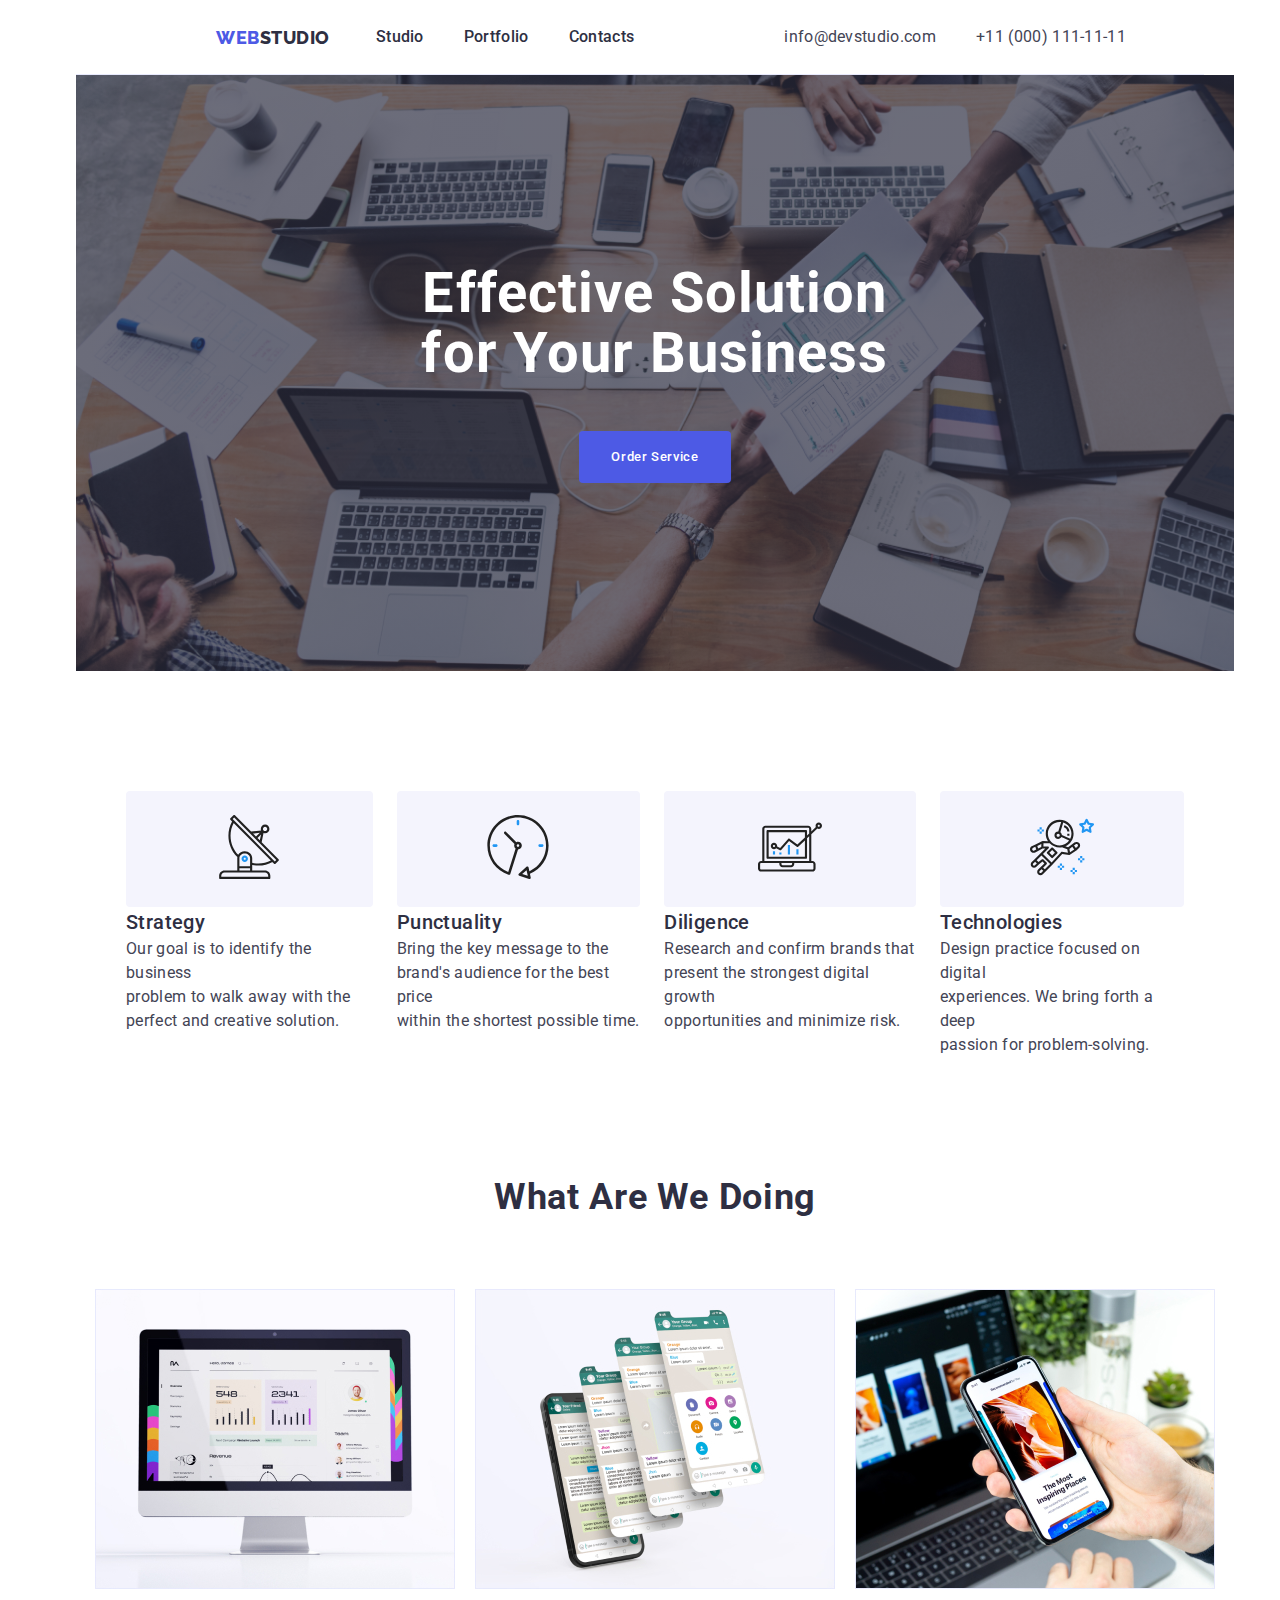
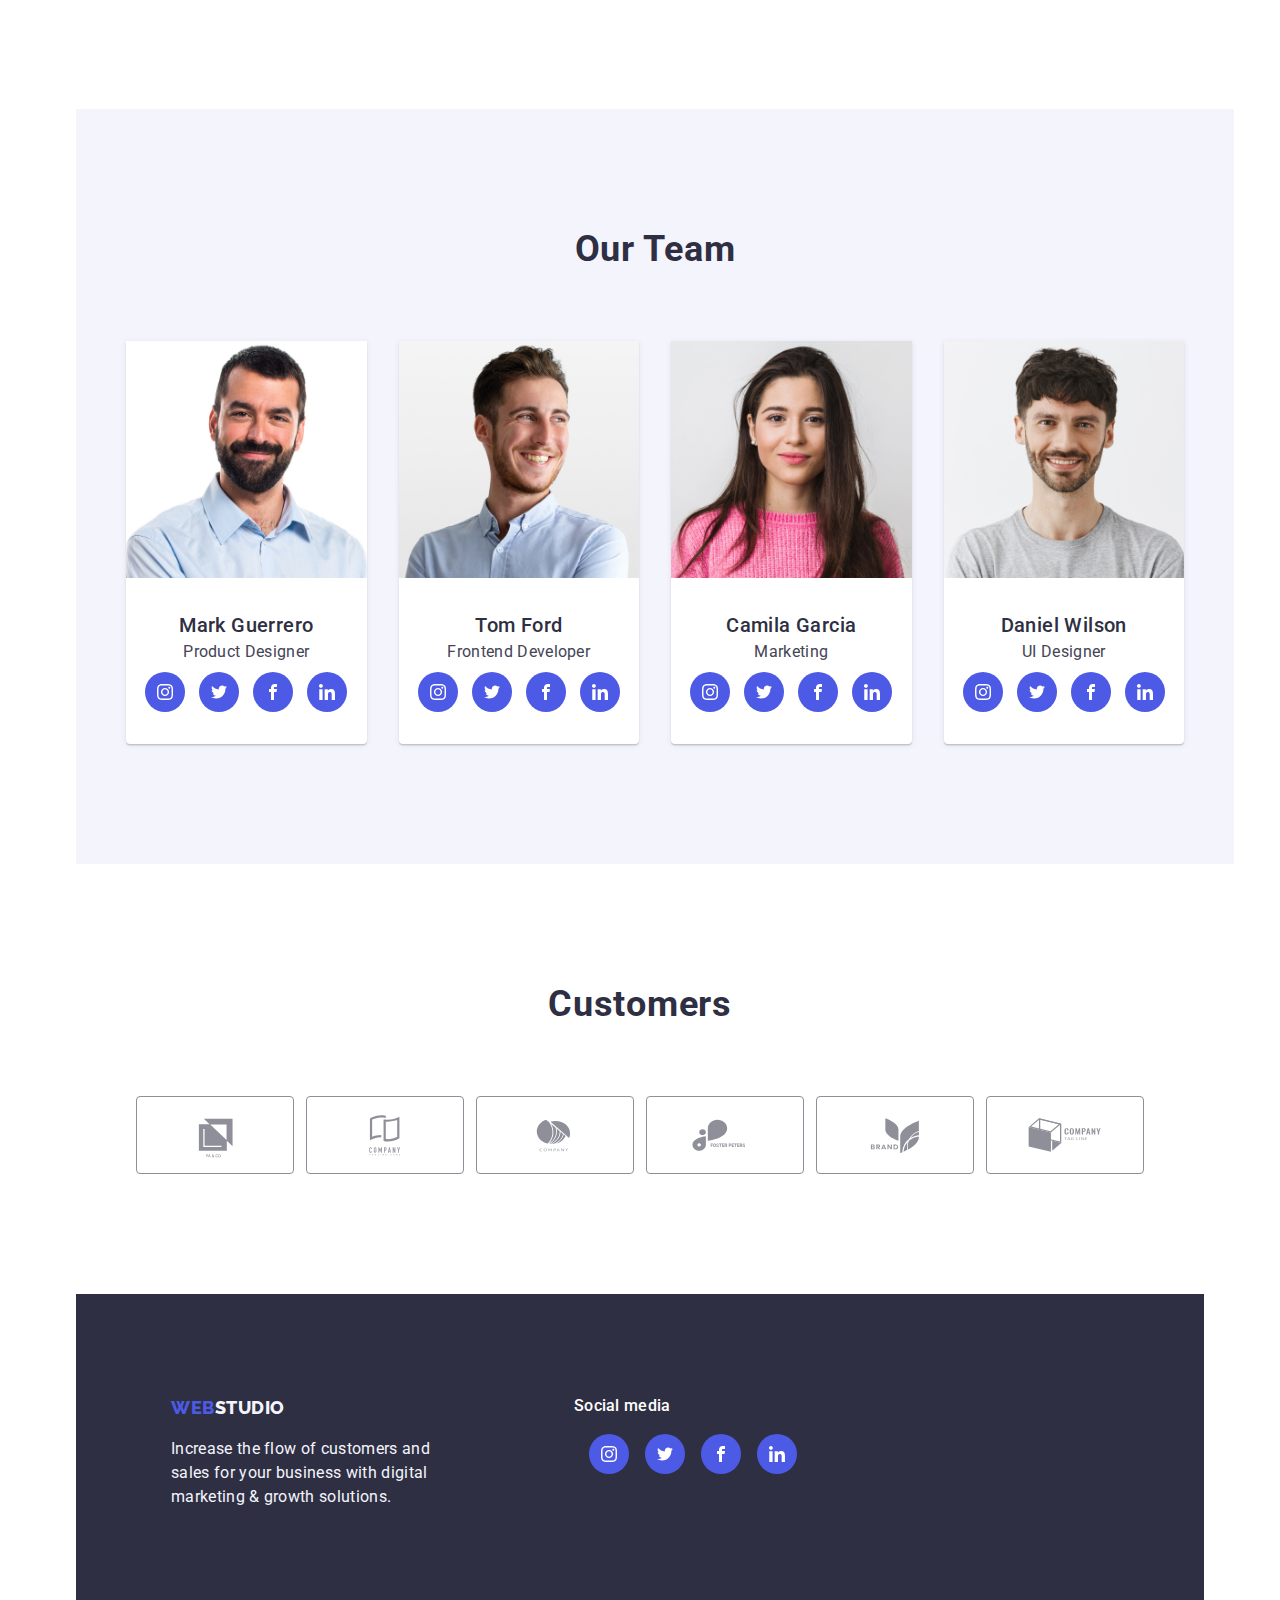
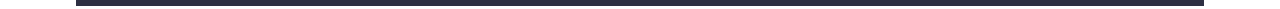
==== index.html @ e287d004 "Initial commit" ====
<!DOCTYPE html>
<html lang="en">
<head>
    <meta charset="UTF-8">
    <meta name="viewport" content="width=device-width, initial-scale=1.0">
    <title>Homework#4</title>
   
    <link rel="preconnect" href="https://fonts.googleapis.com">
    <link rel="preconnect" href="https://fonts.gstatic.com" crossorigin>
    <link href="https://fonts.googleapis.com/css2?family=Raleway:wght@800&family=Roboto:wght@400;500;700;900&display=swap" rel="stylesheet"/>

    <link rel="stylesheet" href="https://cdnjs.cloudflare.com/ajax/libs/modern-normalize/2.0.0/modern-normalize.min.css" 
        integrity="sha512-4xo8blKMVCiXpTaLzQSLSw3KFOVPWhm/TRtuPVc4WG6kUgjH6J03IBuG7JZPkcWMxJ5huwaBpOpnwYElP/m6wg==" 
        crossorigin="anonymous" referrerpolicy="no-referrer" />

    <link rel="stylesheet" href="./css/styles.css"/>
</head>

<body class="container">
    <header>
        <div class="header-container container">
            <a class="link" href="./index.html">
                <h4 class="nav-logo"><span class="logo">WEB</span>STUDIO</h4>
            </a>
            <nav>
                <ul class="list nav-list">
                    <li>
                        <a class="link nav-items" href="#">Studio</a>
                    </li>
                    <li>
                        <a class="link nav-items" href="./portfolio.html" target="_blank">Portfolio</a>
                    </li>
                    <li>
                        <a class="link nav-items" href="#">Contacts</a>
                    </li>
                </ul>
            </nav>
     
                <ul class="list contact-list">
                    <li>
                        <a class="link contact-item" href="mailto:info@devstudio.com">
                            info@devstudio.com
                        </a>
                    </li>
                    <li>
                        <a class="link contact-item" href="tel:+11(000)111-11-11">
                            +11 (000) 111-11-11
                        </a>
                    </li>
                </ul>
        </div>
    </header>

    <main>
       <!--HERO SECTION-->
        <section class="bg-dark hero">
            <div class="hero-container container">
                <h1 class="hero-text">Effective Solution<br />
                for Your Business
                </h1>
                <button class="hero-button button" type="button">Order Service</button>
            </div>
        </section>

        <!-- Benefits Section -->
        <section class="section">
            <div class="benefits-container container">
                <ul class="list benefit-list">
                    <li>
                        <div class="benefits-icon">
                            <svg width="64" height="64">
                                <use href="./images/icons.svg#antenna-1"></use>
                            </svg>
                        </div>
                        <h3 class="titles">Strategy</h3>
                        <p class="text">Our goal is to identify the business<br/>  
                        problem to walk away with the <br/>
                        perfect and creative solution. 
                        </p>
                    </li>
                    <li>
                        <div class="benefits-icon">
                            <svg class="icon" width="64" height="64">
                                <use href="./images/icons.svg#clock-1"></use>
                            </svg>
                        </div>
                        <h3 class="titles">Punctuality</h3>
                        <p class="text">Bring the key message to the <br/>
                        brand's audience for the best price <br/>
                        within the shortest possible time.
                        </p>
                    </li>
                    <li>
                        <div class="benefits-icon">
                            <svg class="icon" width="64" height="64">
                                <use href="./images/icons.svg#diagram-1"></use>
                            </svg>
                        </div>
                        <h3 class="titles">Diligence</h3>
                        <p class="text">Research and confirm brands that <br/>
                        present the strongest digital growth <br/>
                        opportunities and minimize risk.
                        </p>
                    </li>
                    <li>
                        <div class="benefits-icon">
                            <svg class="icon" width="64" height="64">
                                <use href="./images/icons.svg#astronaut-1"></use>
                            </svg>
                        </div>
                        <h3 class="titles">Technologies</h3>
                        <p class="text">Design practice focused on digital <br/>
                        experiences. We bring forth a deep <br/>
                        passion for problem-solving.
                        </p>
                    </li>
                </ul>
            </div>
        </section>

        <!--What are we doing Section-->
        <section class="section">
            <div class="services-container container">
                <h2 class="main-title">What are we doing</h2>
                    <ul class="list services-list">
                        <li>
                            <img src="images/image1.jpg" 
                            alt="monitor"
                            width="360"/>
                        </li>
                        <li>
                            <img src="images/image2.jpg" 
                            alt="mobile phone"
                            width="360"/>
                        </li>
                        <li>
                            <img src="images/image3.jpg" 
                            alt="monitor and mobile phone"
                            width="360"/>
                        </li>
                    </ul>
            </div>
        </section>

        <!--Our Team Section-->
        <section class="section">
            <div class="team-container container">
                <h2 class="main-title">Our Team</h2>
                <ul class="list team-list">
                    <li class="card">
                        <img class="card-image" 
                            src="images/mark.jpg" 
                            alt="Mark Guerrero" 
                            width="264"/>
                        <h3 class="titles team-titles">Mark Guerrero</h3>
                        <p class="team-text text">Product Designer</p>
                        <div class="team-socials">
                            <a class="team-icon" href="#">
                                <svg width="16" height="16">
                                    <use href="./images/icons.svg#instagram-2"></use>
                                </svg>
                            </a>
                            <a class="team-icon" href="#">
                                <svg width="16" height="16">
                                    <use href="./images/icons.svg#twitter-1"></use>
                                </svg>
                            </a>
                            <a class="team-icon" href="#">
                                <svg width="16" height="16">
                                    <use href="./images/icons.svg#facebook"></use>
                                </svg>
                            </a>
                            <a class="team-icon" href="#">
                                <svg width="16" height="16">
                                    <use href="./images/icons.svg#linkedin-1"></use>
                                </svg>
                            </a>
                        </div>
                    </li>
                    <li class="card">
                        <img class="card-image" 
                            src="images/tom.jpg" 
                            alt="Tom Ford" 
                            width="264"/>
                        <h3 class="titles team-titles">Tom Ford</h3>
                        <p class= "team-text text">Frontend Developer</p>
                        <div class="team-socials">
                            <a class="team-icon" href="#">
                                <svg width="16" height="16">
                                    <use href="./images/icons.svg#instagram-2"></use>
                                </svg>
                            </a>
                            <a class="team-icon" href="#">
                                <svg width="16" height="16">
                                    <use href="./images/icons.svg#twitter-1"></use>
                                </svg>
                            </a>
                            <a class="team-icon" href="#">
                                <svg width="16" height="16">
                                    <use href="./images/icons.svg#facebook"></use>
                                </svg>
                            </a>
                            <a class="team-icon" href="#">
                                <svg width="16" height="16">
                                    <use href="./images/icons.svg#linkedin-1"></use>
                                </svg>
                            </a>
                        </div>
                    </li>
                    <li class="card">
                        <img class="card-image" 
                            src="images/camila.jpg" 
                            alt="Camila Garcia" 
                            width="264"/>
                        <h3 class="titles team-titles">Camila Garcia</h3>
                        <p class= "team-text text">Marketing</p>
                        <div class="team-socials">
                            <a class="team-icon" href="#">
                                <svg width="16" height="16">
                                    <use href="./images/icons.svg#instagram-2"></use>
                                </svg>
                            </a>
                            <a class="team-icon" href="#">
                                <svg width="16" height="16">
                                    <use href="./images/icons.svg#twitter-1"></use>
                                </svg>
                            </a>
                            <a class="team-icon" href="#">
                                <svg width="16" height="16">
                                    <use href="./images/icons.svg#facebook"></use>
                                </svg>
                            </a>
                            <a class="team-icon" href="#">
                                <svg width="16" height="16">
                                    <use href="./images/icons.svg#linkedin-1"></use>
                                </svg>
                            </a>
                        </div>
                    </li>
                    <li class="card">
                        <img class="card-image" 
                            src="images/daniel.jpg" 
                            alt="Daniel Wilson" 
                            width="264"/>
                        <h3 class="titles team-titles">Daniel Wilson</h3>
                        <p class= "team-text text">UI Designer</p>
                        <div class="team-socials">
                            <a class="team-icon" href="#">
                                <svg width="16" height="16">
                                    <use href="./images/icons.svg#instagram-2"></use>
                                </svg>
                            </a>
                            <a class="team-icon" href="#">
                                <svg width="16" height="16">
                                    <use href="./images/icons.svg#twitter-1"></use>
                                </svg>
                            </a>
                            <a class="team-icon" href="#">
                                <svg width="16" height="16">
                                    <use href="./images/icons.svg#facebook"></use>
                                </svg>
                            </a>
                            <a class="team-icon" href="#">
                                <svg width="16" height="16">
                                    <use href="./images/icons.svg#linkedin-1"></use>
                                </svg>
                            </a>
                        </div>
                    </li>
                </ul>
            </div>
        </section>

        <!-- CUSTOMER SECTION -->
        <section class="customers">
            <h2>Customers</h2>
            <div>         
                <ul class="customer-icon list">
                    <li class="customer-items">
                        <a class="customer-logo" href="#">
                           <svg width="94" height="46">
                            <use href="./images/icons.svg#icon-Logo"></use>
                           </svg>
                        </a>
                    </li>
                    <li class="customer-items">
                        <a class="customer-logo" href="#">
                           <svg width="94" height="46">
                            <use href="./images/icons.svg#Logo-4"></use>
                           </svg>
                        </a>
                    </li>
                    <li class="customer-items">
                        <a class="customer-logo" href="#">
                           <svg width="94" height="46">
                            <use href="./images/icons.svg#Logo-5"></use>
                           </svg>
                        </a>
                    </li>
                    <li class="customer-items">
                        <a class="customer-logo" href="#">
                           <svg width="94" height="46">
                            <use href="./images/icons.svg#Logo-2"></use>
                           </svg>
                        </a>
                    </li>
                    <li class="customer-items">
                        <a class="customer-logo" href="#">
                           <svg width="94" height="46">
                            <use href="./images/icons.svg#Logo"></use>
                           </svg>
                        </a>
                    </li>
                    <li class="customer-items">
                        <a class="customer-logo" href="#">
                           <svg width="94" height="46">
                            <use href="./images/icons.svg#Logo-1"></use>
                           </svg>
                        </a>
                    </li>
                </ul>
            </div>
        </section>
    </main>

    <!-- FOOTER SECTION -->
    <footer class="bg-dark footer">
        <div class="footer-col-1 container">
            <a class="footer-link link" href="./index.html">
                <h4 class="footer-logo"><span class="logo">WEB</span>STUDIO</h4>
            </a>
            <p class="footer-text">Increase the flow of customers and <br />
                sales for your business with digital <br />
                marketing & growth solutions.
            </p>
        </div>
        <div class="footer-col-2 container">
            <div class="footer-socials container">
                <p class="footer-text-socials">Social media</p>
                <div class="footer-list container">
                    <a class="footer-icon" href="#">
                        <svg width="16" height="16">
                            <use href="./images/icons.svg#instagram-2"></use>
                        </svg>
                    </a>
                    <a class="footer-icon" href="#">
                        <svg width="16" height="16">
                            <use href="./images/icons.svg#twitter-1"></use>
                        </svg>
                    </a>
                    <a class="footer-icon" href="#">
                        <svg width="16" height="16">
                            <use href="./images/icons.svg#facebook"></use>
                        </svg>
                    </a>
                    <a class="footer-icon" href="#">
                        <svg width="16" height="16">
                            <use href="./images/icons.svg#linkedin-1"></use>
                        </svg>
                    </a>
                </div>
            </div>
        </div>
    </footer>
</body>
</html>
---- css/styles.css ----
:root {
    --cloud: #F4F4FD;
    --cornflower: #E7E9FC;
    --iris: #4D5AE5;
    --navy-blue: #2E2F42;
    --slate: #434455;
    --ocean: #404BBF;
    --green: #31D0AA;
    --light_slate: #8E8F99;
}

*,
*::before,
*::after {
    box-sizing: border-box;
    margin: 0;
    padding: 0;
}

body {
    font-family: "Roboto", sans-serif;
    /* width: 1440px; */
    /* max-width: 100%; */
}

.container {
    width: 1158px;
    margin: 0 auto;
    padding: 0 15px;
}

img {
    display: block;
    max-width: 100%;
}

.section {
    padding-top: 120px;
}

/* GENERAL STYLING */
.link {
    text-decoration: none;
}

.link:hover, 
.link:active,
.link:focus {
    color: var(--ocean);
}

.list {
    list-style: none;
    padding-left: 0;
}

.logo {
    font-family: "Raleway", sans-serif;
    color: var(--iris);
    font-size: 18px;
    font-weight: 800;
    line-height: 1.3; /* 116.667% */
    letter-spacing: 0.54px;
    text-transform: uppercase;
}

.bg-dark {
    background-color: var(--navy-blue);
}

.main-title {
    color: var(--navy-blue);
    font-size: 36px;
    font-weight: 700;
    line-height: 40px; /* 111.111% */
    letter-spacing: 0.72px;
    text-transform: capitalize;
    text-align: center;
}

.titles {
    color: var(--navy-blue);
    font-size: 20px;
    font-weight: 500;
    line-height: 1.5; /* 120% */
    letter-spacing: 0.4px;
}

.text {
    color: var(--slate);
    line-height: 1.5; /* 150% */
    letter-spacing: 0.32px;
}

.button {
    cursor: pointer;
    font-family: "Roboto", sans-serif;
}


/* NAVIGATION STYLING */
.nav-logo {
    font-family: "Raleway", sans-serif;
    color: var(--navy-blue);
    font-size: 18px;
    font-weight: 800;
    line-height: 1.3; /* 116.667% */
    letter-spacing: 0.54px;
    text-transform: uppercase;
    padding-top: 25.5px;
    padding-bottom: 25.5px;
    margin-left: 125px;
}

.nav-list {
    display: flex;
    justify-content: center;
    gap: 40px;
    margin-left: 46px;
} 

.nav-items {
    color: var(--navy-blue);
    font-weight: 500;
    line-height: 1.5; /* 150% */
    letter-spacing: 0.32px;
}

.contact-list {
    display: flex;
    justify-content: center;
    gap: 40px;
    margin-left: 150px;
}

.contact-item {
    color: var(--slate);
    line-height: 1.5; /* 150% */
    letter-spacing: 0.32px;
}

.header-container {
    display: flex;
    align-items: center;
    border-bottom: 1px solid var(--CORNFLOWER, #E7E9FC);
    background: var(--WHITE, #FFF);
}

header {
    display: flex;
}

/* HERO SECTION STYLING */
.hero-text {
    color: white;
    font-size: 56px;
    font-weight: 700;
    line-height: 60px; /* 107.143% */
    letter-spacing: 1.12px;
    text-align: center;
    padding-bottom: 48px;
}

.hero-button {
    font-weight: 500;
    line-height: 1.5; /* 150% */
    letter-spacing: 0.64px;
    color: white;
    background: var(--iris);
    border-radius: 4px;
    border: none;
    display: block;
    margin: 0 auto;
    padding: 16px 32px;
}

.hero-button:focus,
.hero-button:active,
.hero-button:hover {
    background: var(--ocean);
    box-shadow: 0 0 10px 5px rgba(46, 47, 66, .45)
}

.hero-container {
    padding-top: 188px;
    padding-bottom: 188px;
    background: linear-gradient(to bottom, 
    rgba(46, 47, 66, 0.7), 
    rgba(46, 47, 66, 0.7)),
    url("../images/people-office\ 1.jpg");
    background-size: cover;
}


/* PORTFOLIO BUTTONS */
.filter-button {
    color: var(--iris);
    font-weight: 500;
    line-height: 1.5; /* 150% */
    letter-spacing: 0.64px;
    border-radius: 4px;
    border: none;
    border-radius: 4px;
    padding: 12px 24px;
}

.filter-button:hover,
.filter-button:focus,
.filter-buttons:active {
    color: white;
    background-color: var(--ocean);
    cursor: pointer;
    box-shadow: 0 0 10px 5px rgba(46, 47, 66, .45);
}

.filter-container {
    display: flex;
    gap: 24px;
    justify-content: center;
}

.filter-section {
    padding-top: 96px;
    padding-bottom: 72px;
}

/* PORTFOLIO PROJECT CARDS */
.project-card-list {
    display: flex;
    flex-wrap: wrap;
    justify-content: center;
    gap: 8px;
    padding-left: 15px;
    padding-right: 15px;
}

.project-card {
    width: 360px;
    height: 420px;
    padding-bottom: 0px;
    margin: 0 auto;
    border: 1px solid var(--CORNFLOWER, #E7E9FC);
    background: var(--WHITE, #FFF); 
    margin-bottom: 48px;
}

.project-card:hover,
.project-card:active,
.project-card:focus {
    box-shadow: 10px 10px 8px 5px rgba(46, 47, 66, .45);
    cursor: pointer;
}

.project-section {
    padding-bottom: 72px;
}

.card-titles {
    padding-top: 32px;
    padding-left: 16px;
    padding-right: 16px;
}

.card-text {
    padding-bottom: 32px;
    padding-left: 16px;
    padding-right: 16px;
}

/* BENEFIT SECTION STYLING */
.benefit-list {
    display: flex;
    justify-content: center;
    gap: 24px;
    flex-shrink: 1;
}

.benefits-container {
    padding-left: 50px;
    padding-right: 50px;
}

.benefits-icon {
    padding: 24px 0;
    text-align: center;
    border-radius: 4px;
    background: var(--CLOUD, #F4F4FD);
}

/* WHAT WE ARE DOING SECTION STYLING */
.services-list {
    display: flex;
    justify-content: center;
    gap: 20px;
    flex-shrink: 1;
}

/* OUR TEAM SECTION STYLING */
.team-list {
    display: flex;
    justify-content: center;
    align-items: center;
    gap: 32px;
}

.main-title {
    margin-bottom: 72px;
}

.team-titles,
.team-text {
    text-align: center;
}

.team-titles {
    margin-top: 32px;
}

.card {
    max-width: 264px;
    margin: 0 auto;
    border-radius: 0px 0px 4px 4px;
    background: var(--WHITE, #FFF);
    box-shadow: 0px 2px 1px 0px rgba(46, 47, 66, 0.08), 
                0px 1px 1px 0px rgba(46, 47, 66, 0.16), 
                0px 1px 6px 0px rgba(46, 47, 66, 0.08);
    flex-shrink: 1;
}

.team-container {
    background-color: var(--cloud);
    padding-top: 120px;
    padding-bottom: 120px;
    padding-left: 50px;
    padding-right: 50px;
}

.team-socials {
    display: flex;
    justify-content: center;
    gap: 14px;
    padding-top: 8px;
}

.team-icon {
    background-color: var(--iris);
    border-radius: 50%;
    height: 40px;
    width: 40px;
    display: flex;
    align-items: center;
    justify-content: center;
    margin-bottom: 32px;
    fill: white;
}

.team-icon:hover,
.team-icon:focus,
.team-icon:active {
    background-color:#31D0AA
}


/* CUSTOMERS STYLING */
.customers h2{
    color: var(--NAVY-BLUE, #2E2F42);
    text-align: center;
    font-size: 36px;
    font-weight: 700;
    line-height: 40px; /* 111.111% */
    letter-spacing: 0.72px;
    padding-top: 120px;
    padding-bottom: 72px;
}

.customers {
    background: #FFF;
}

.customer-icon {    
    display: flex;
    margin: 0 auto;
    padding-bottom: 120px;
    padding-left: 60px;
    gap: 12px;
}

.customer-logo:hover,
.customer-logo:focus,
.customer-logo:active,
.customer-items:hover,
.customer-items:focus,
.customer-items:active {
    fill: var(--ocean);
    border: 1px solid var(--ocean);
    width: 158px;
    height: 78px;
    border-radius: 4px;
}

.customer-items {
    width: 158px;
    height: 78px;
    border-radius: 4px;
    border: 1px solid var(--LIGHT-SLATE, #8E8F99);
}

.customer-logo {
    padding: 16px 32px;
    fill: var(--light_slate);
    display:flex;
    margin: 0 auto;
}


/* FOOTER STYLING */
.footer-logo {
    font-family: "Raleway", sans-serif;
    color: var(--cloud);
    font-size: 18px;
    font-weight: 800;
    line-height: 1.3; /* 116.667% */
    letter-spacing: 0.54px;
    text-transform: uppercase;
    padding-bottom: 17.5px;
    padding-left: 80px;
    padding-top: 101.5px;
    padding-right: 259px;
}

.footer-text {
    color: var(--cloud);
    line-height: 1.5; /* 150% */
    letter-spacing: 0.32px;
    padding-left: 80px;
    padding-bottom: 100px;
 
}

footer {
    display: flex;
    height: 312px;
}

.footer-col-1 {
    display: flex;
    flex-direction: column;
}

.footer-col-2 {
    display: flex;
    flex-direction: column;
}

.footer-socials {
    display: flex;
    flex-direction: column;
    margin: 0;
    padding: 0;
}

.footer-text-socials {
    color: white;
    font-weight: 500;
    line-height: 24px; /* 150% */
    letter-spacing: 0.32px;
    display: flex;
    padding-bottom: 16px;
    padding-top: 100px;
}

.footer-list {
    display: flex;
    gap: 16px;
}

.footer-icon {
    background-color: var(--iris);
    border-radius: 50%;
    height: 40px;
    width: 40px;
    display: flex;
    align-items: center;
    justify-content: center;
    margin-bottom: 32px;
    fill: white;
}

.footer-icon:hover,
.footer-icon:focus,
.footer-icon:active {
    background-color:#31D0AA
}
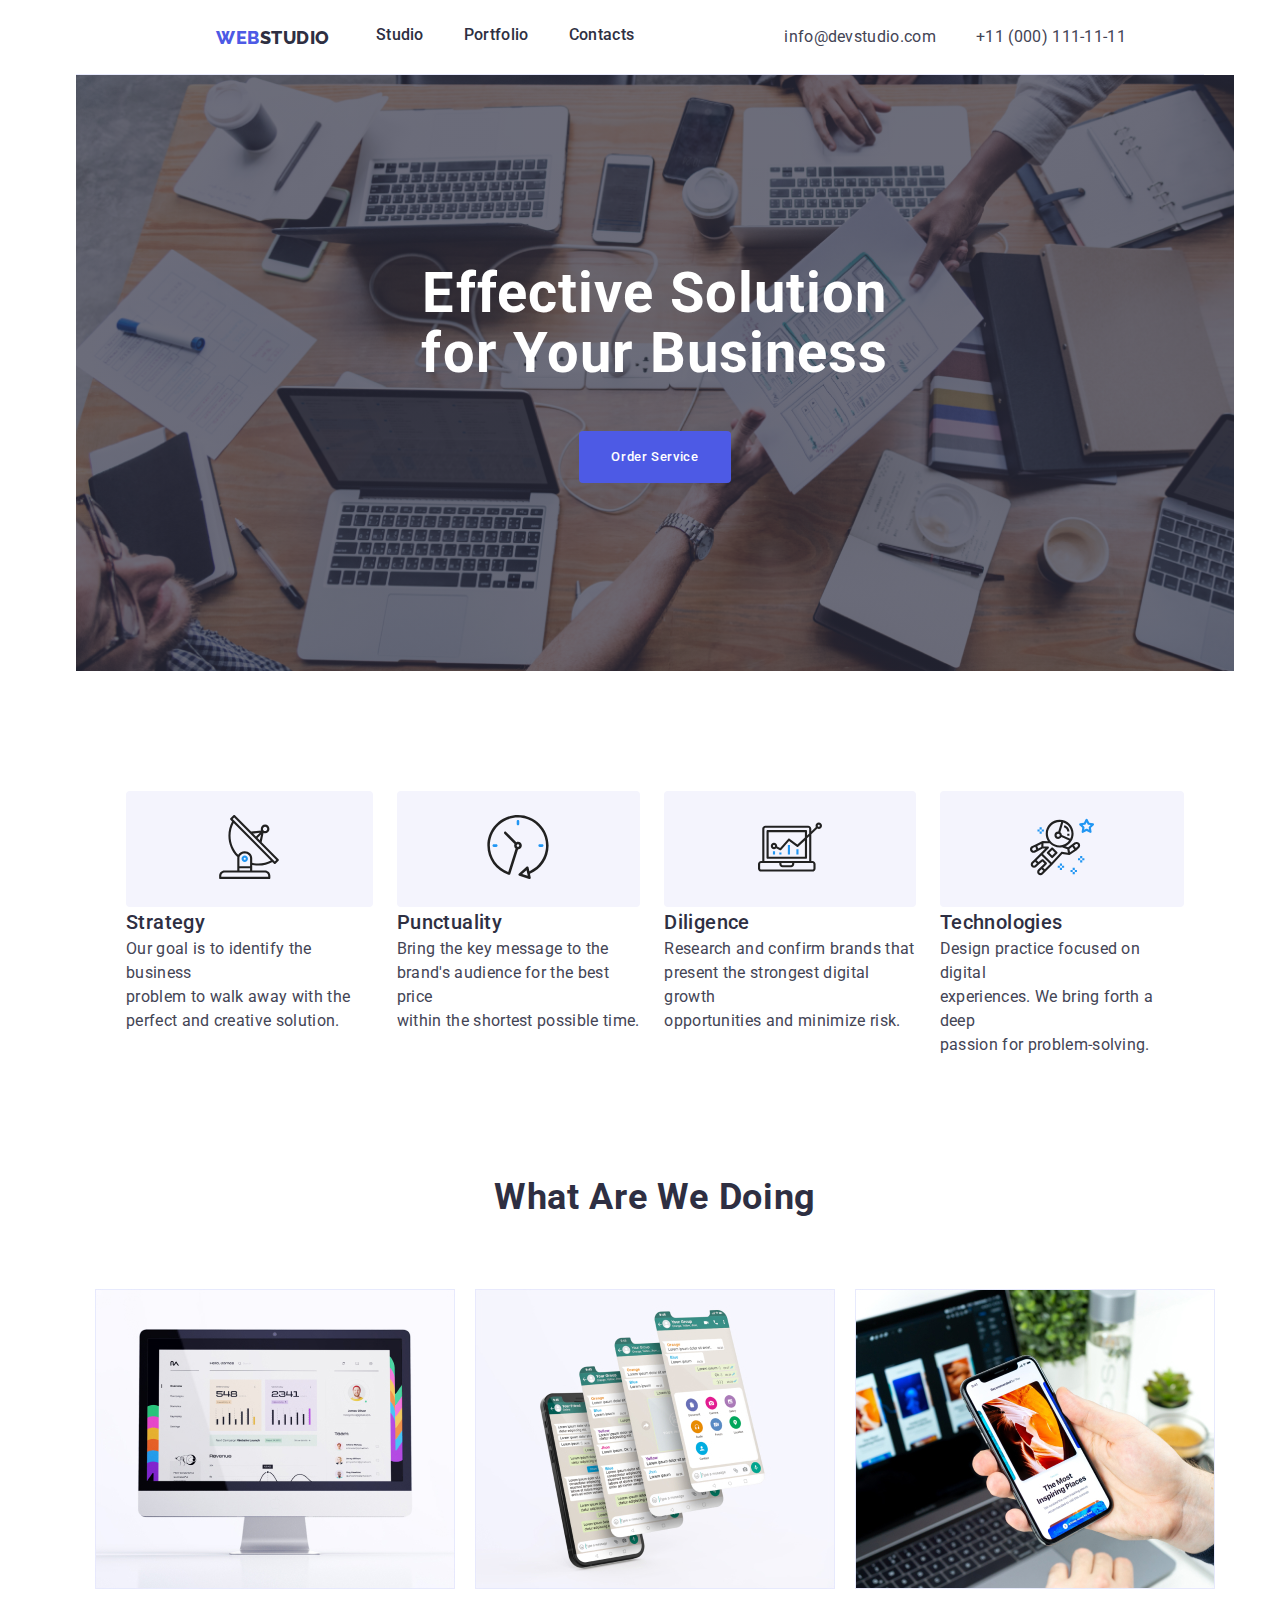
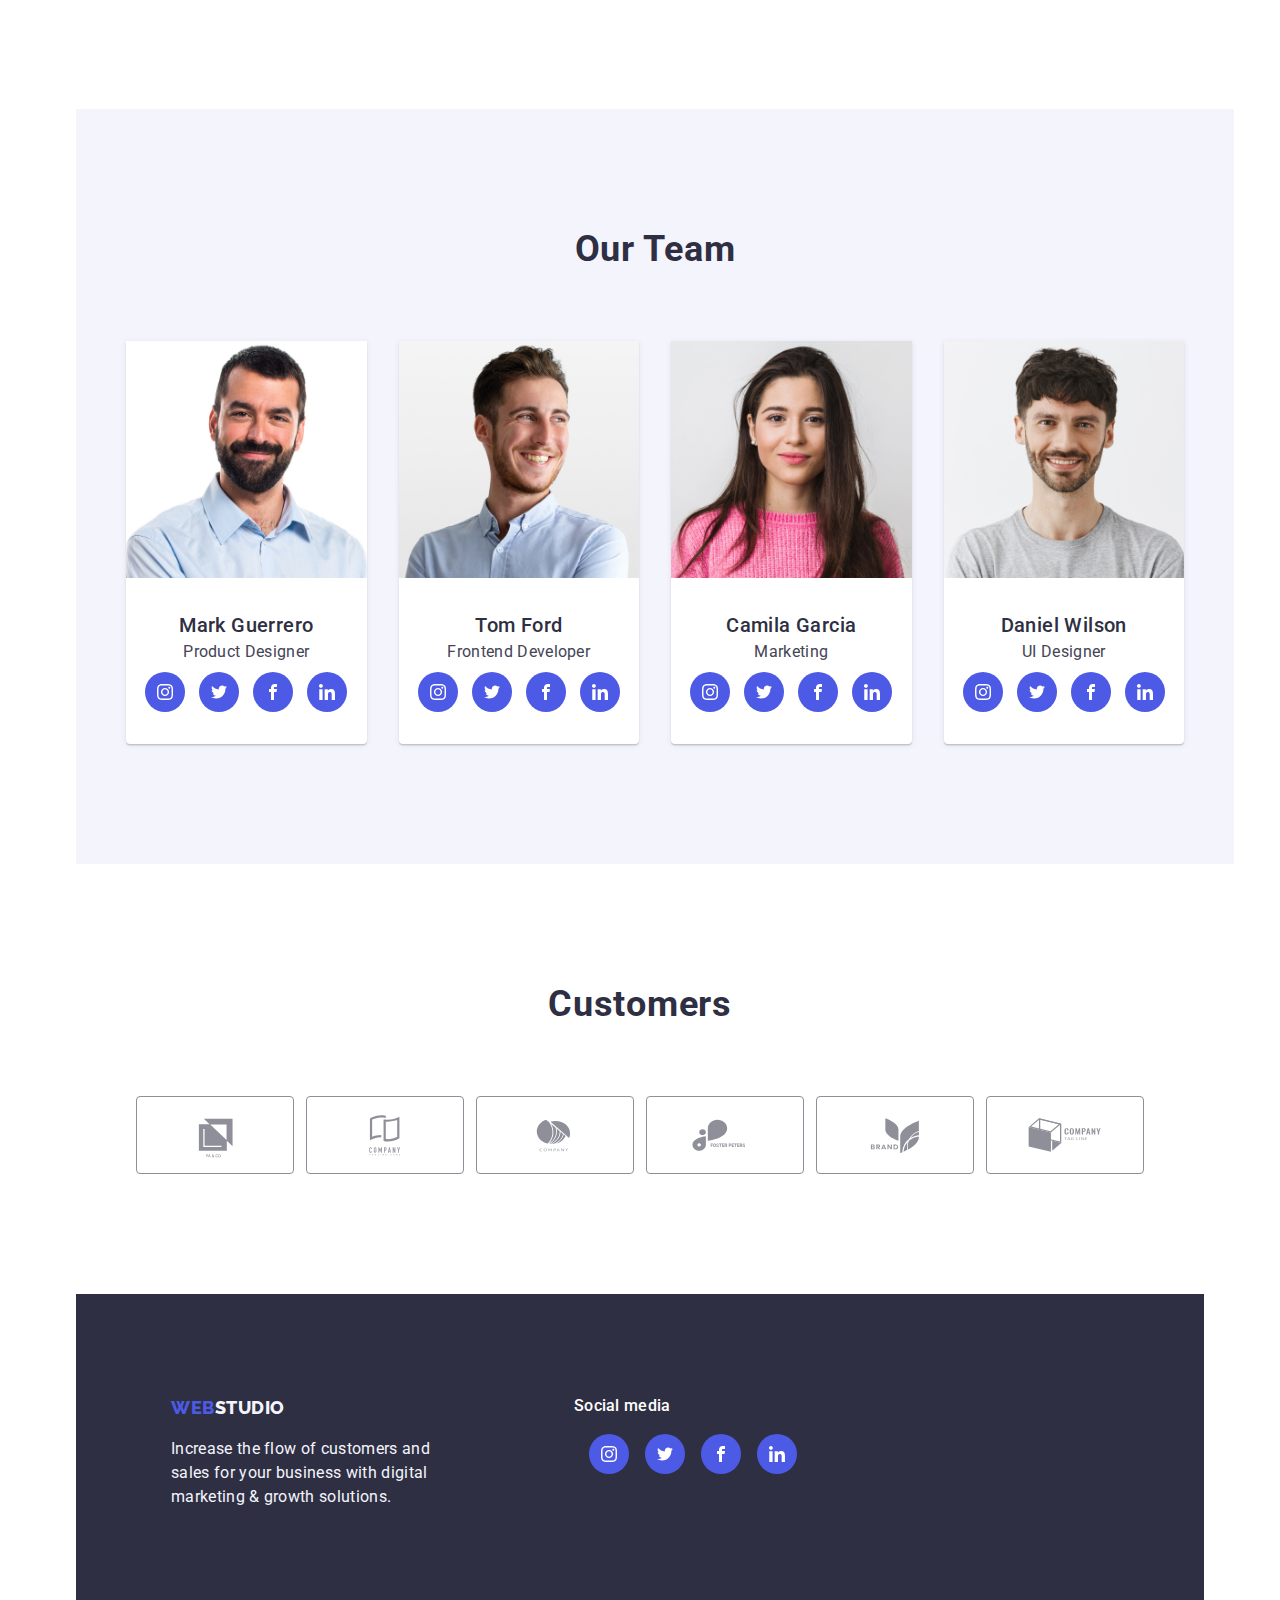
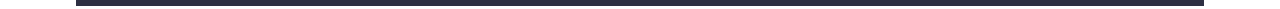
==== commit b2b432bc: "update html and css" ====
--- a/index.html
+++ b/index.html
@@ -3,7 +3,7 @@
 <head>
     <meta charset="UTF-8">
     <meta name="viewport" content="width=device-width, initial-scale=1.0">
-    <title>Homework#4</title>
+    <title>Homework#5</title>
    
     <link rel="preconnect" href="https://fonts.googleapis.com">
     <link rel="preconnect" href="https://fonts.gstatic.com" crossorigin>
@@ -25,13 +25,13 @@
             <nav>
                 <ul class="list nav-list">
                     <li>
-                        <a class="link nav-items" href="#">Studio</a>
-                    </li>
-                    <li>
-                        <a class="link nav-items" href="./portfolio.html" target="_blank">Portfolio</a>
-                    </li>
-                    <li>
-                        <a class="link nav-items" href="#">Contacts</a>
+                        <a class="link nav-items active" href="./index.html">Studio</a>
+                    </li>
+                    <li>
+                        <a class="link nav-items active" href="./portfolio.html" target="_blank">Portfolio</a>
+                    </li>
+                    <li>
+                        <a class="link nav-items active" href="#">Contacts</a>
                     </li>
                 </ul>
             </nav>
--- a/css/styles.css
+++ b/css/styles.css
@@ -124,6 +124,21 @@
     font-weight: 500;
     line-height: 1.5; /* 150% */
     letter-spacing: 0.32px;
+}
+
+.active::after {
+    content:' ';
+    width: 0;
+    height: 4px;
+    background-color: var(--ocean);
+    border-radius: 2px;
+    display: block;
+}
+
+.nav-items:hover::after {
+    width: 100%;
+    transition: width 0.2s liner;
+    margin-top: 20px;
 }
 
 .contact-list {
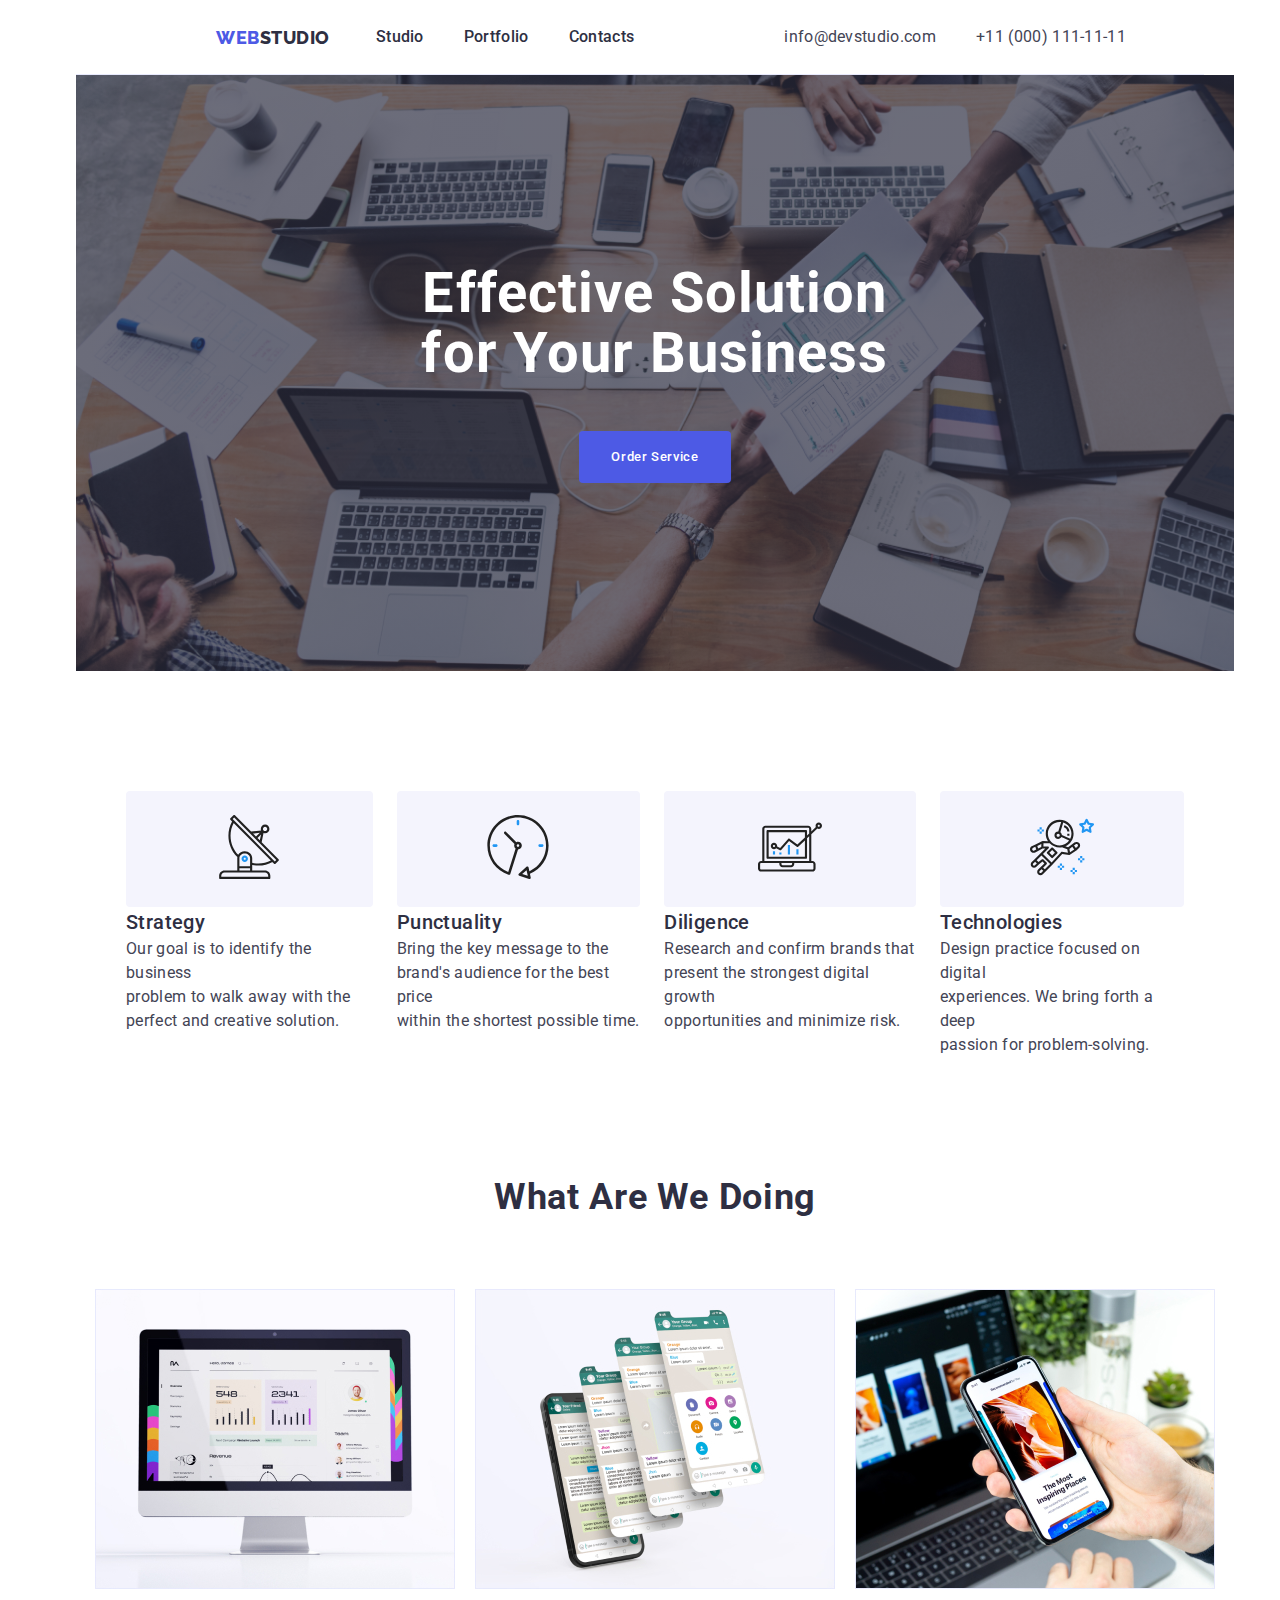
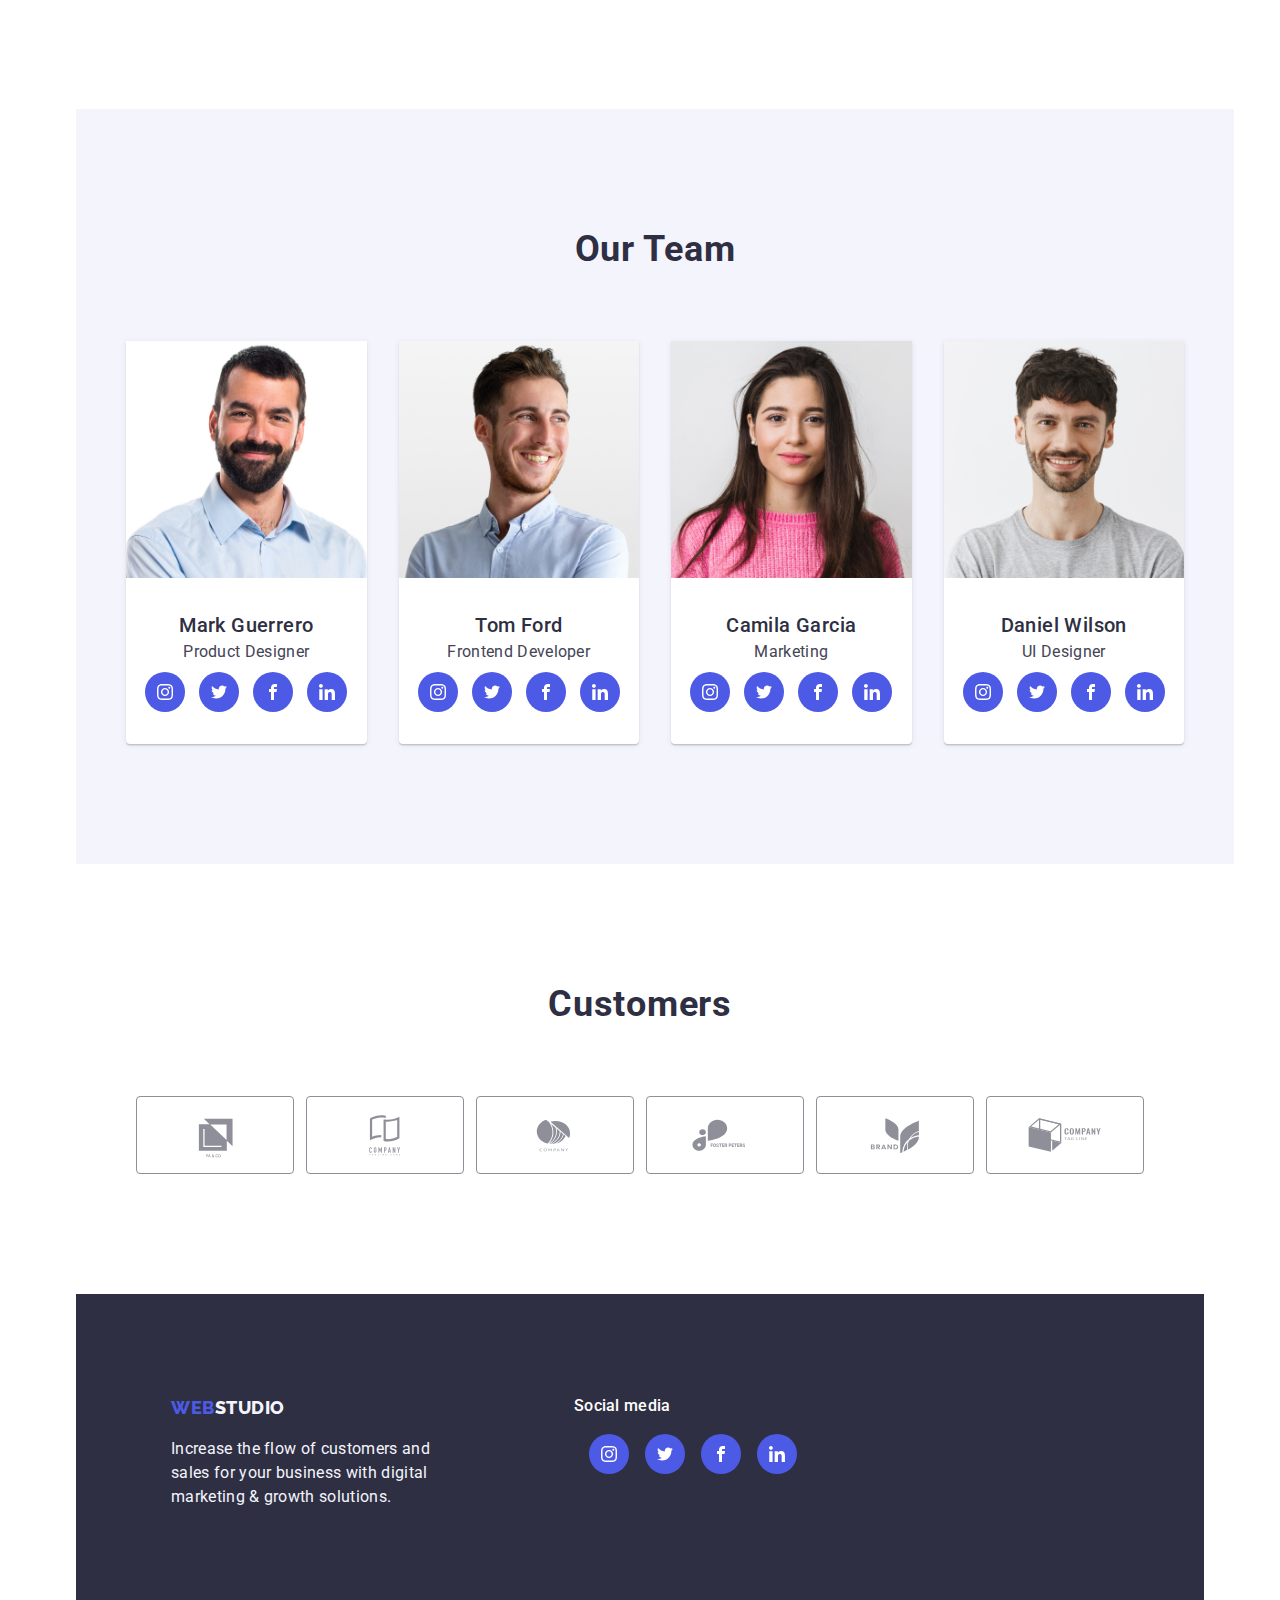
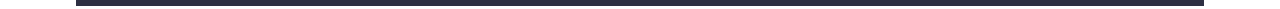
==== commit 40f9b531: "update styles" ====
--- a/index.html
+++ b/index.html
@@ -25,13 +25,13 @@
             <nav>
                 <ul class="list nav-list">
                     <li>
-                        <a class="link nav-items active" href="./index.html">Studio</a>
-                    </li>
-                    <li>
-                        <a class="link nav-items active" href="./portfolio.html" target="_blank">Portfolio</a>
-                    </li>
-                    <li>
-                        <a class="link nav-items active" href="#">Contacts</a>
+                        <a class="link nav-items" href="./index.html">Studio</a>
+                    </li>
+                    <li>
+                        <a class="link nav-items" href="./portfolio.html" target="_blank">Portfolio</a>
+                    </li>
+                    <li>
+                        <a class="link nav-items" href="#">Contacts</a>
                     </li>
                 </ul>
             </nav>
--- a/css/styles.css
+++ b/css/styles.css
@@ -124,21 +124,28 @@
     font-weight: 500;
     line-height: 1.5; /* 150% */
     letter-spacing: 0.32px;
-}
-
-.active::after {
+    position: relative;
+}
+
+.nav-items::after {
     content:' ';
     width: 0;
     height: 4px;
     background-color: var(--ocean);
     border-radius: 2px;
-    display: block;
-}
-
-.nav-items:hover::after {
+    opacity: 0;
+    position: absolute;
+    left: 0;
+    bottom: -28px;
+
+}
+
+.nav-items:hover::after,
+.nav-items:focus::after,
+.nav-items:active::after {
     width: 100%;
-    transition: width 0.2s liner;
-    margin-top: 20px;
+    transition: width 0.2s linear;
+    opacity: 1;
 }
 
 .contact-list {
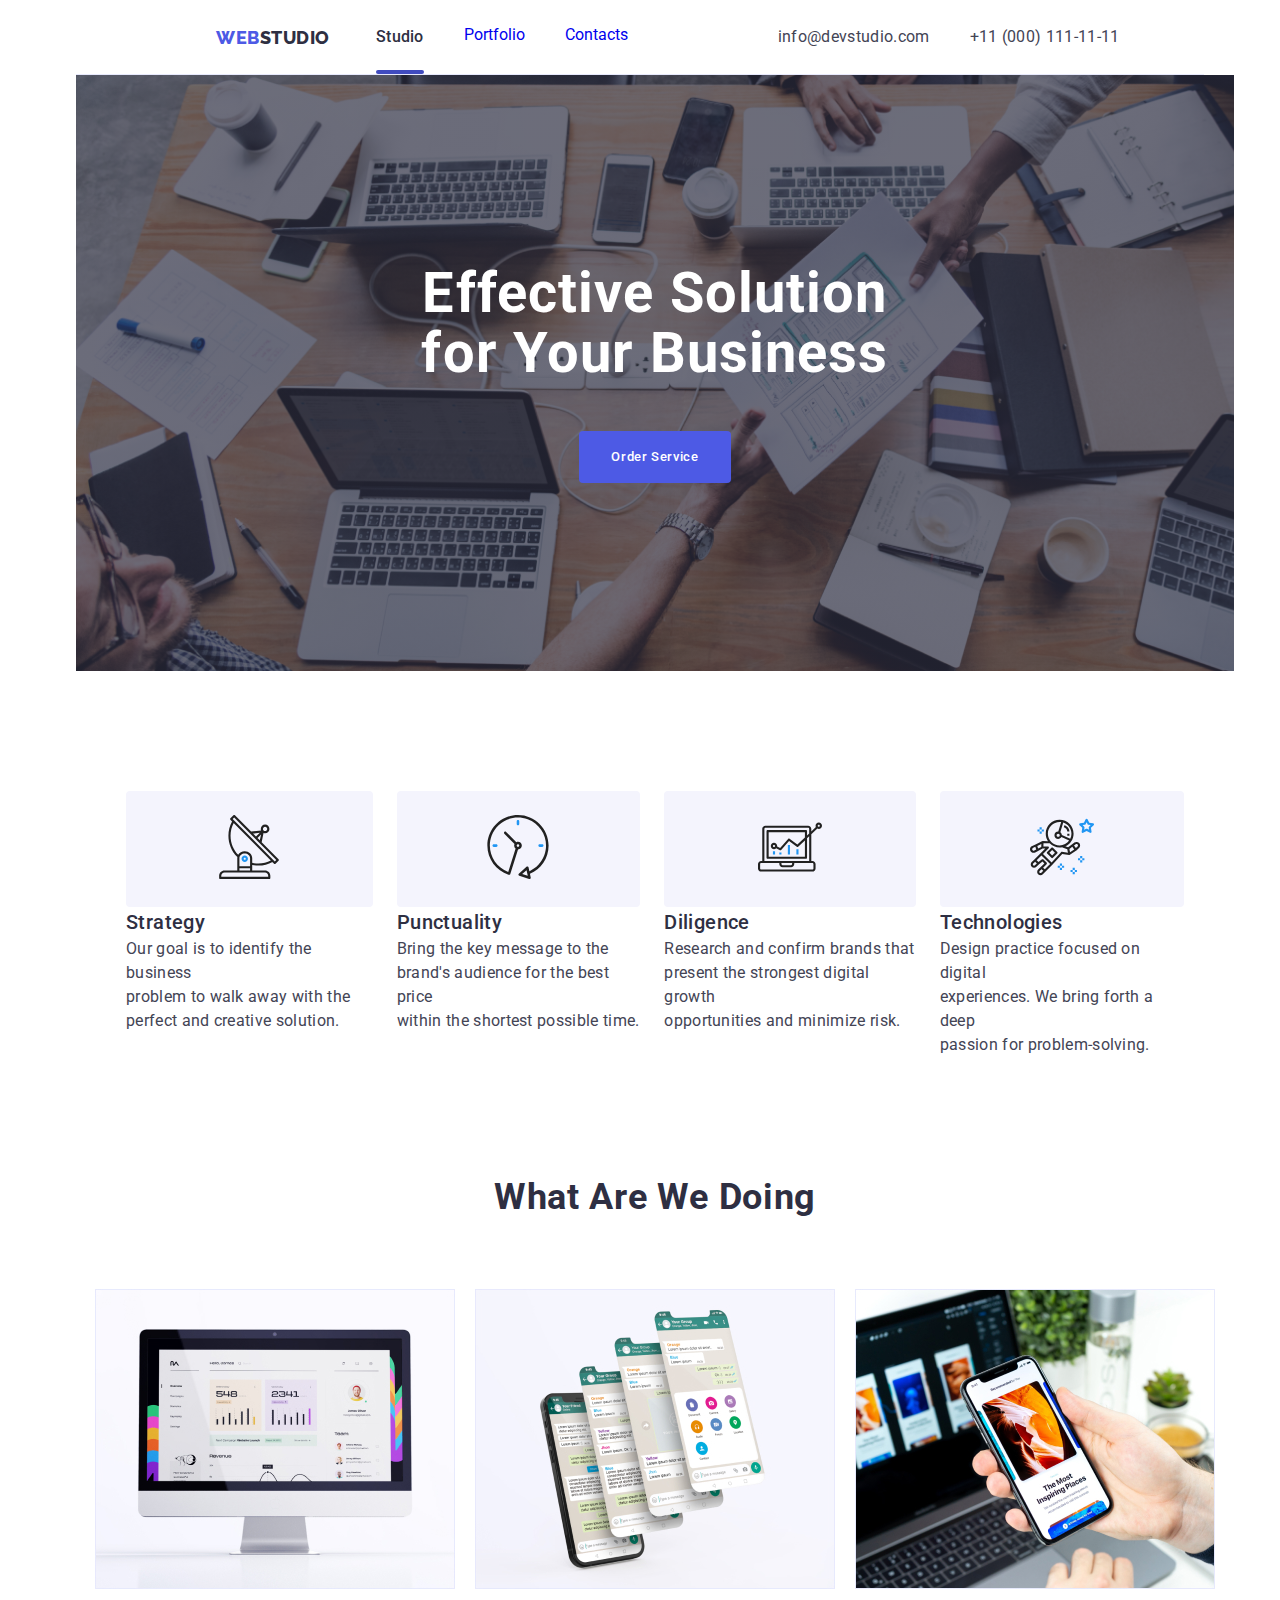
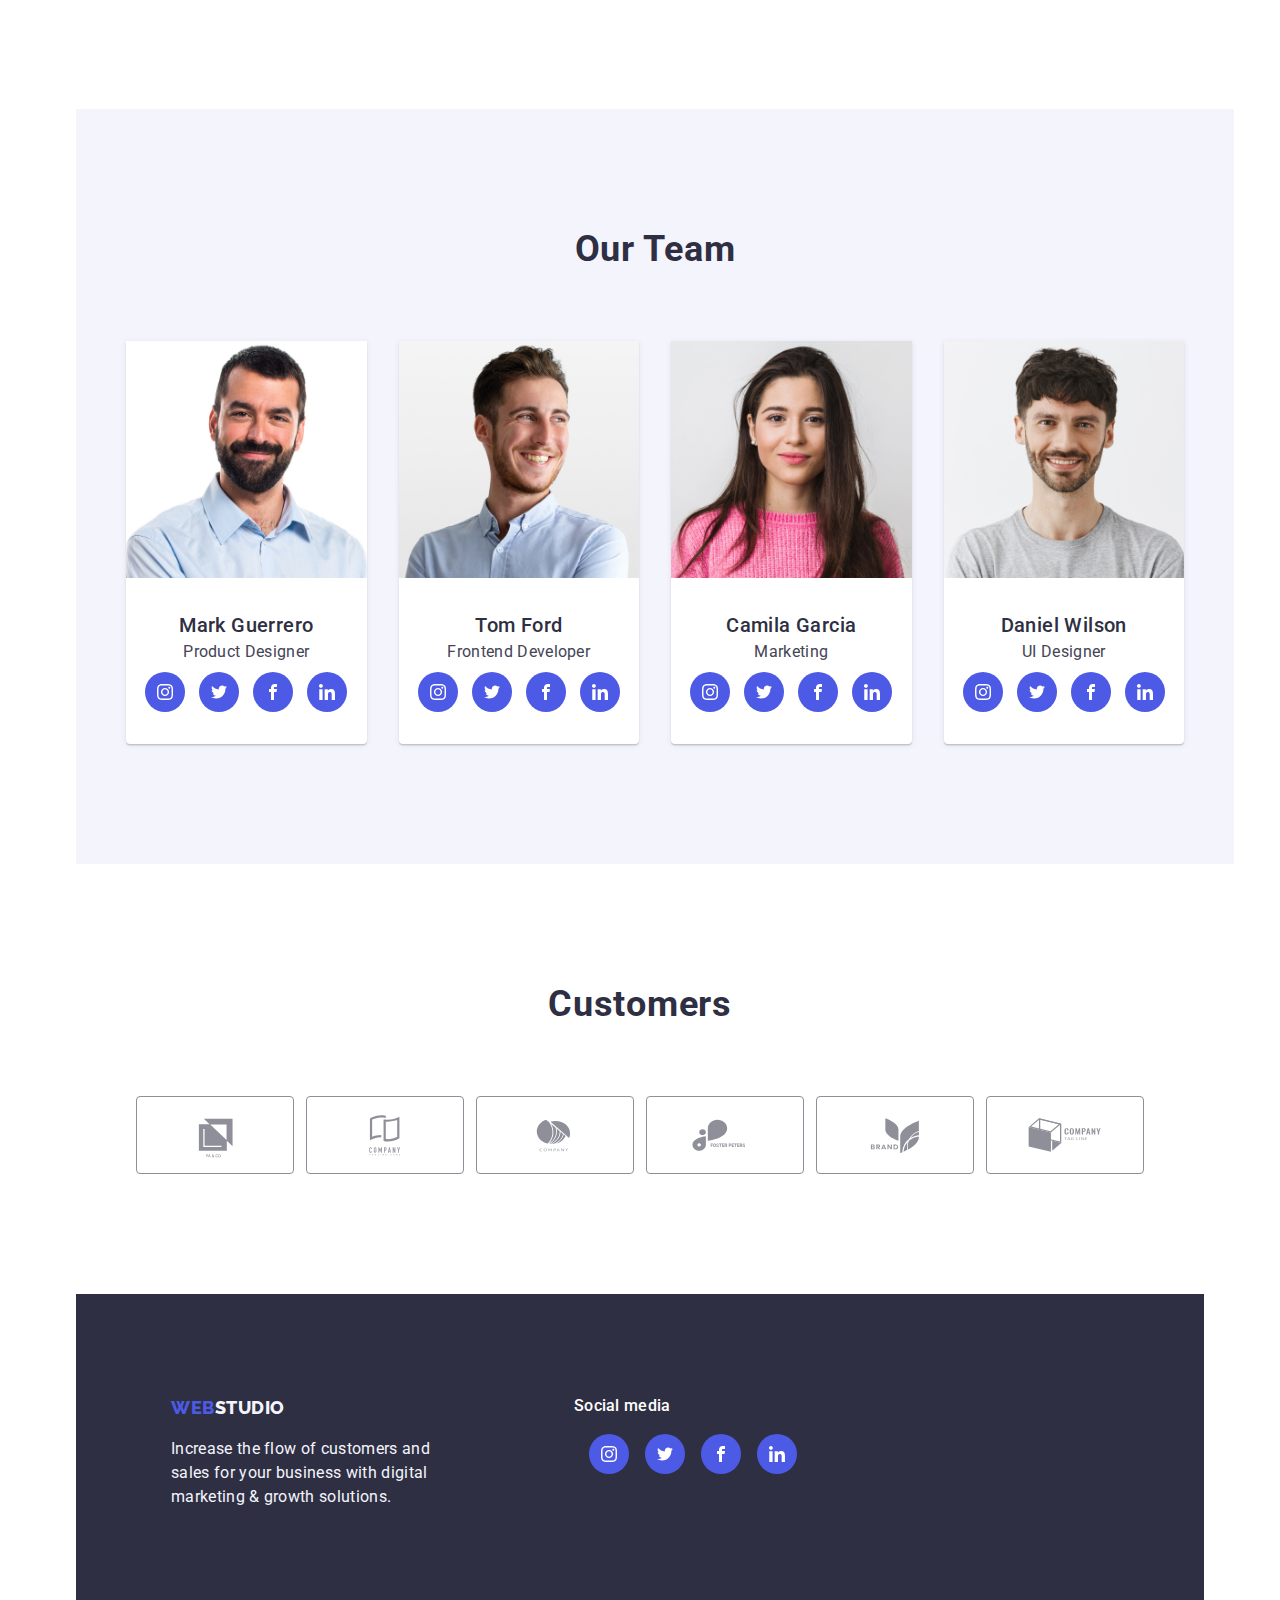
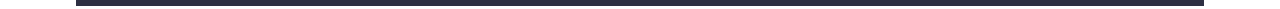
==== commit 4f62945a: "update styles and html" ====
--- a/index.html
+++ b/index.html
@@ -25,7 +25,7 @@
             <nav>
                 <ul class="list nav-list">
                     <li>
-                        <a class="link nav-items" href="./index.html">Studio</a>
+                        <a class="link nav-items active" href="./index.html">Studio</a>
                     </li>
                     <li>
                         <a class="link nav-items" href="./portfolio.html" target="_blank">Portfolio</a>
@@ -58,7 +58,12 @@
                 <h1 class="hero-text">Effective Solution<br />
                 for Your Business
                 </h1>
-                <button class="hero-button button" type="button">Order Service</button>
+                <button class="hero-button button data-modal-open" type="button">Order Service</button>
+                <div class="modal">
+                    <div class="data-modal">
+                        <button type="button" class="modal-button button data-modal-close">&times;</button>
+                    </div>
+                </div>
             </div>
         </section>
 
@@ -362,5 +367,6 @@
             </div>
         </div>
     </footer>
+    <script src="./js/modal.js"></script>
 </body>
 </html>--- a/css/styles.css
+++ b/css/styles.css
@@ -119,7 +119,7 @@
     margin-left: 46px;
 } 
 
-.nav-items {
+.active {
     color: var(--navy-blue);
     font-weight: 500;
     line-height: 1.5; /* 150% */
@@ -127,22 +127,20 @@
     position: relative;
 }
 
-.nav-items::after {
-    content:' ';
-    width: 0;
+.active::after {
+    content:" ";
+    width: 100%;
     height: 4px;
     background-color: var(--ocean);
     border-radius: 2px;
-    opacity: 0;
     position: absolute;
     left: 0;
     bottom: -28px;
-
-}
-
-.nav-items:hover::after,
-.nav-items:focus::after,
-.nav-items:active::after {
+}
+
+.active:hover::after,
+.active:focus::after,
+.active:active::after {
     width: 100%;
     transition: width 0.2s linear;
     opacity: 1;
@@ -213,6 +211,49 @@
     background-size: cover;
 }
 
+.modal {
+    display: none;
+    background-color:rgba(46, 47, 66, 0.4);
+    position: fixed;
+    z-index: 1;
+    top: 0;
+    left: 0;
+    width: 100%;
+    height: 100%;
+    justify-content: center;
+    align-items: center;
+    overflow: auto;
+}
+
+.data-modal {
+    width: 408px;
+    height: 584px;
+    border-radius: 4px;
+    background: var(--DAIRY, #FCFCFC);
+    box-shadow: 0px 2px 1px 0px rgba(0, 0, 0, 0.20), 
+                0px 1px 3px 0px rgba(0, 0, 0, 0.12), 
+                0px 1px 1px 0px rgba(0, 0, 0, 0.14);
+    margin-top: 180px;
+    margin-bottom:13px;
+    z-index: 2;
+    position: absolute;
+    box-sizing: border-box;
+}
+
+.modal-button {
+    position: absolute;
+    width: 24px;
+    height: 24px;
+    fill: var(--CORNFLOWER, #E7E9FC);
+    border-radius: 50%;
+    display: flex;
+    justify-content: center;
+    align-items: center;
+    float: right;
+    margin: 24px;
+    border: none;
+}
+
 
 /* PORTFOLIO BUTTONS */
 .filter-button {
@@ -273,8 +314,19 @@
     cursor: pointer;
 }
 
+.project-card:hover .project-image-caption {
+    opacity: 1;
+    transform: translateY(0);
+}
+
 .project-section {
     padding-bottom: 72px;
+}
+
+.card-image {
+    width: 100%;
+    display: block;
+    overflow: hidden;
 }
 
 .card-titles {
@@ -288,6 +340,29 @@
     padding-left: 16px;
     padding-right: 16px;
 }
+
+.project-image {
+    position: relative;
+    overflow: hidden;
+}
+
+.project-image-caption {
+    position: absolute;
+    background-color: rgba(77, 90, 229, 1);
+    color: white;
+    width: 100%;
+    height: 100%;
+    top: 0;
+    left: 0;
+    opacity: 0;
+    transform: translateY(100%);
+    transition: transform 250ms cubic-bezier(0.4, 0, 0.2, 1);
+}
+
+.project-image-caption p {
+    padding: 40px 32px;
+}
+
 
 /* BENEFIT SECTION STYLING */
 .benefit-list {
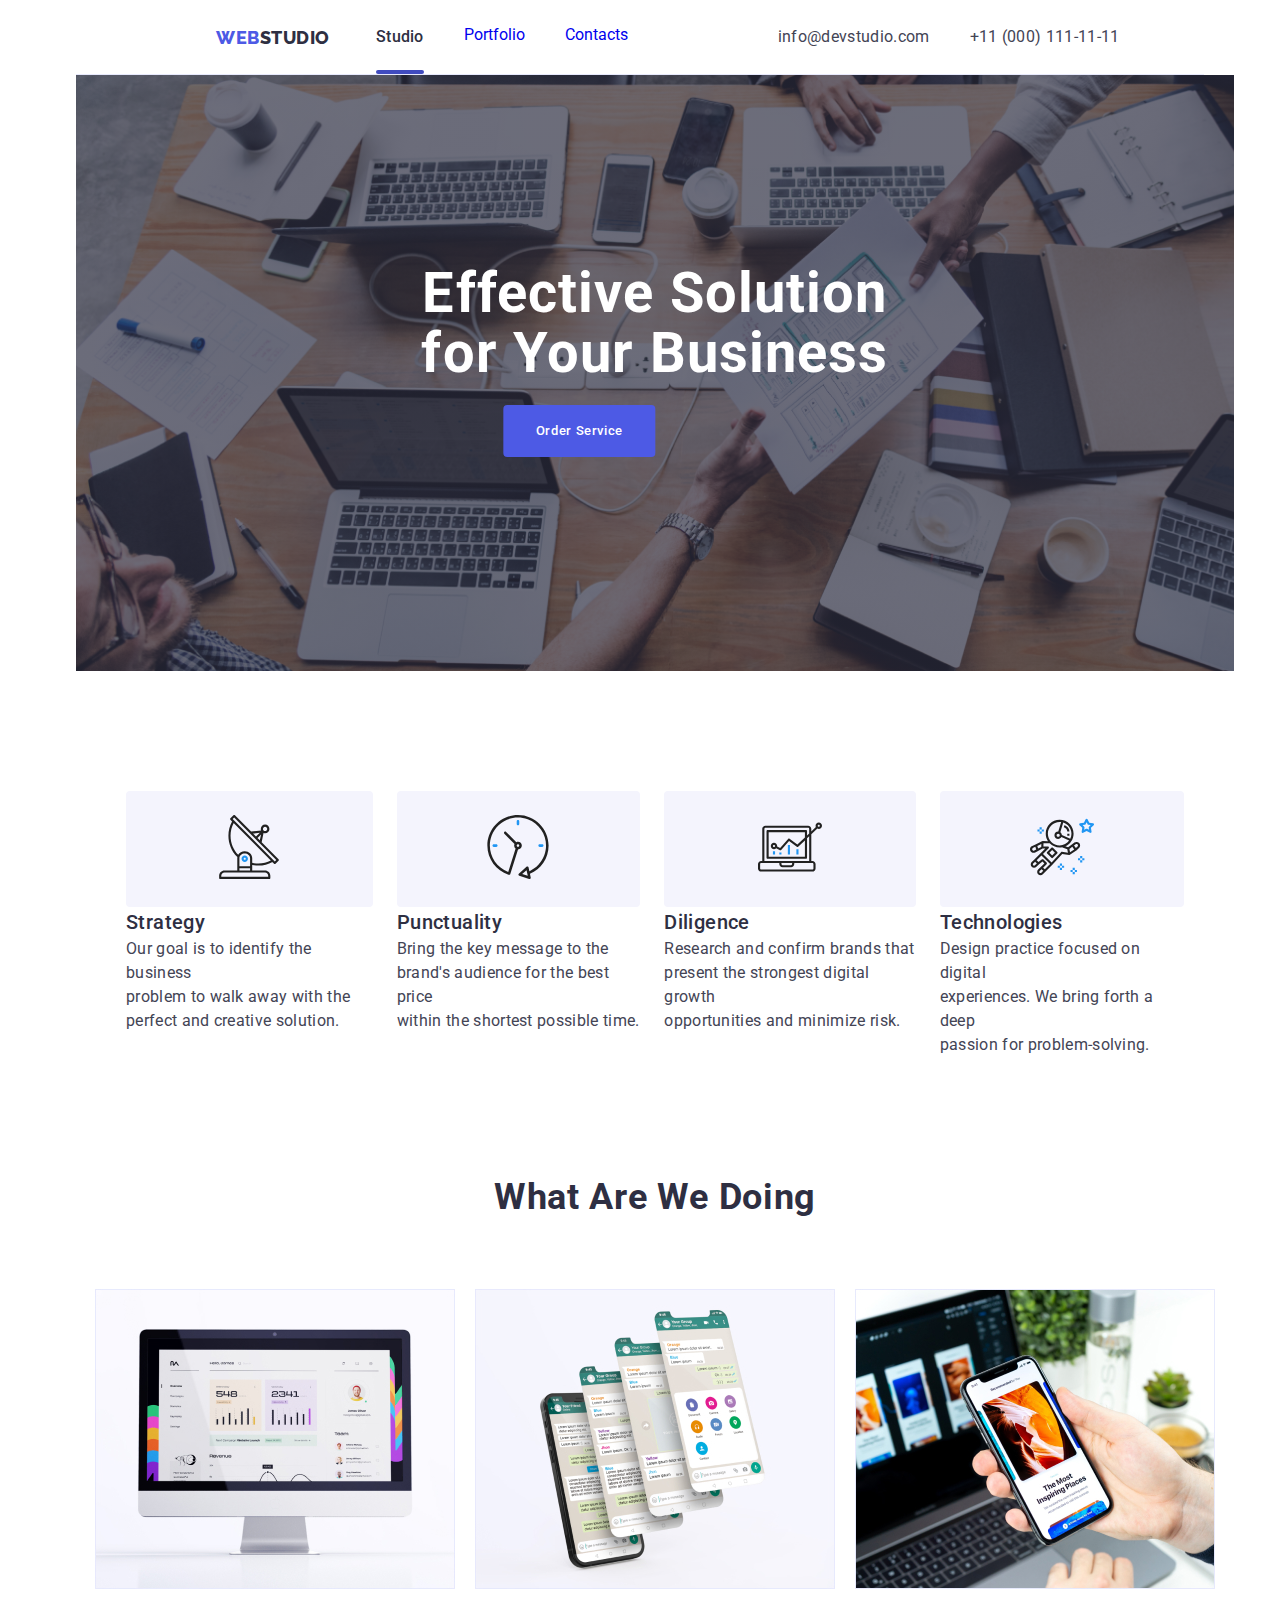
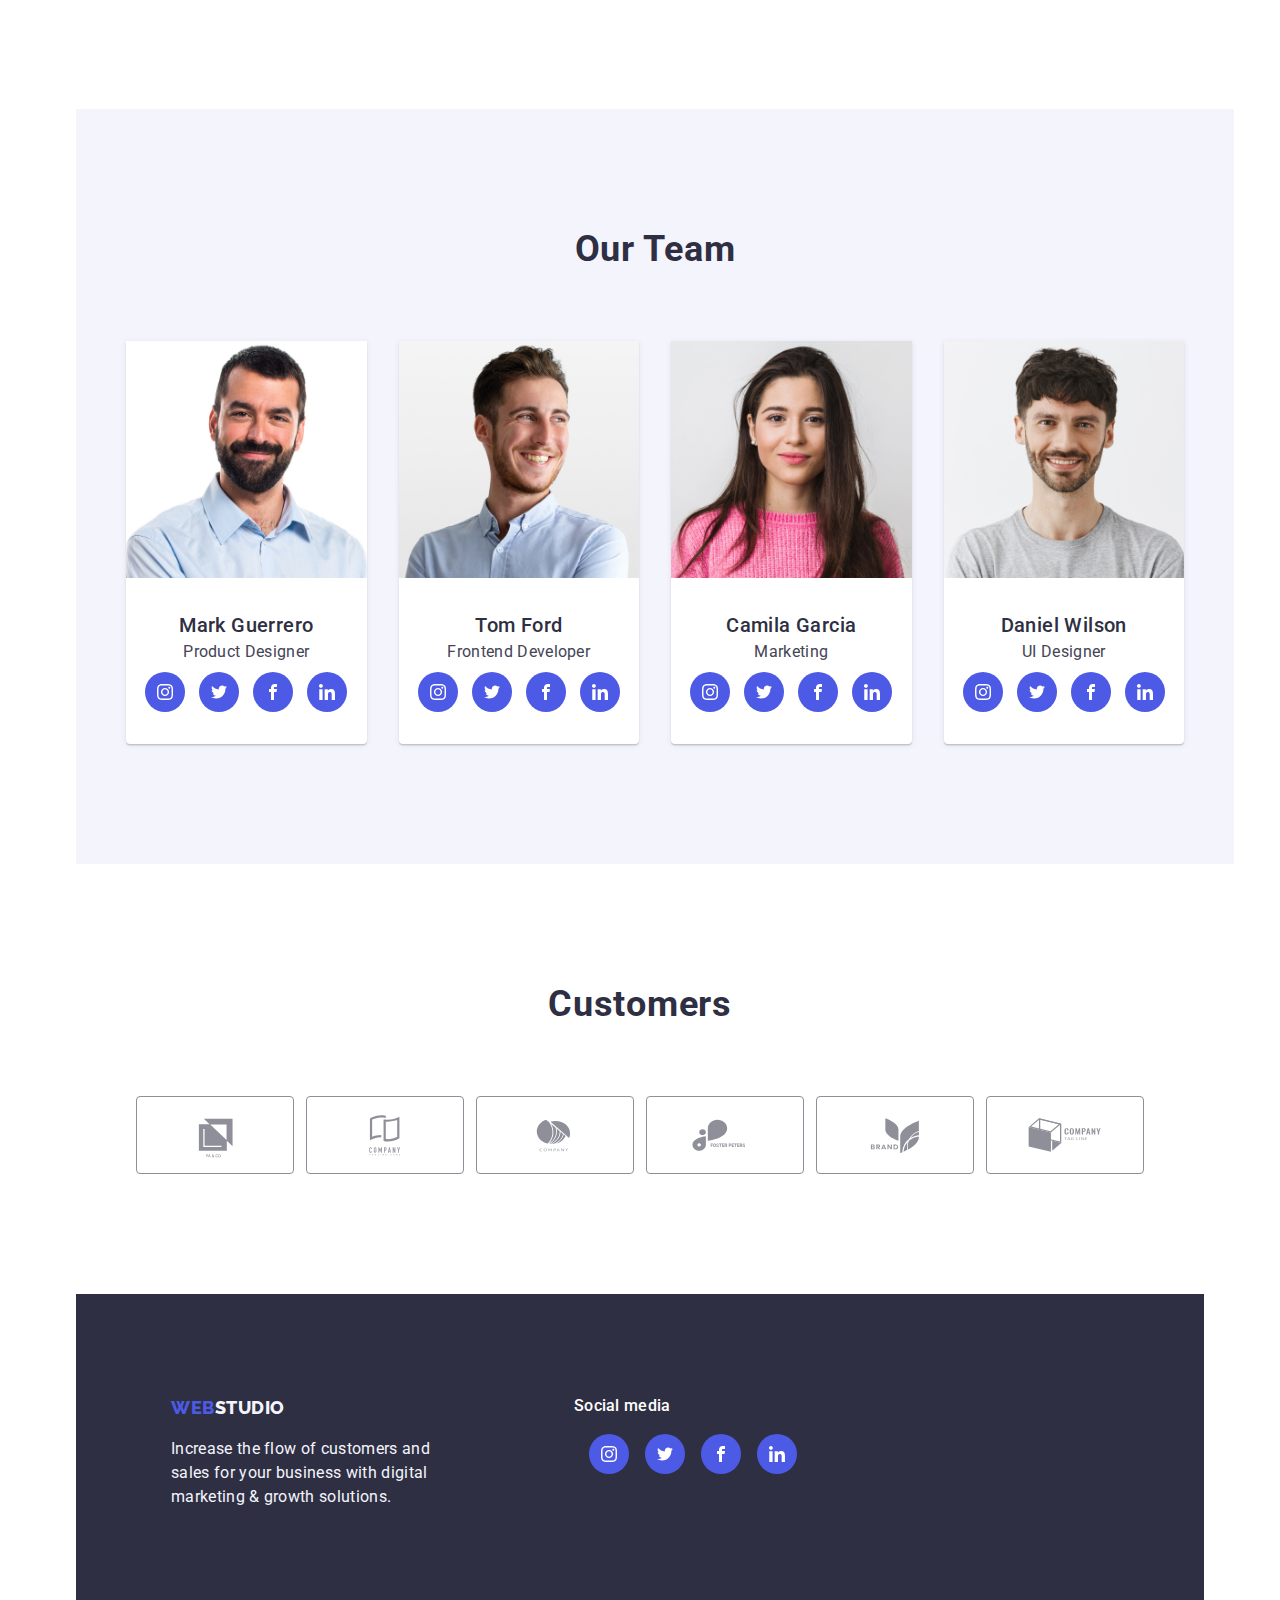
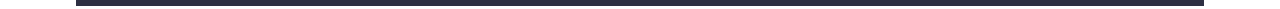
==== commit a13c15da: "update styles and html" ====
--- a/index.html
+++ b/index.html
@@ -58,10 +58,10 @@
                 <h1 class="hero-text">Effective Solution<br />
                 for Your Business
                 </h1>
-                <button class="hero-button button data-modal-open" type="button">Order Service</button>
-                <div class="modal">
-                    <div class="data-modal">
-                        <button type="button" class="modal-button button data-modal-close">&times;</button>
+                <button type="button" class="hero-button button" data-modal-open>Order Service</button>
+                <div class="backdrop is-hidden" data-modal>
+                    <div class="modal">
+                        <button type="button" class="close-button button" data-modal-close>&times;</button>
                     </div>
                 </div>
             </div>
--- a/css/styles.css
+++ b/css/styles.css
@@ -95,6 +95,7 @@
 .button {
     cursor: pointer;
     font-family: "Roboto", sans-serif;
+    border: none;
 }
 
 
@@ -188,10 +189,10 @@
     color: white;
     background: var(--iris);
     border-radius: 4px;
-    border: none;
     display: block;
     margin: 0 auto;
     padding: 16px 32px;
+    transform: translate(-50%, -50%);
 }
 
 .hero-button:focus,
@@ -211,21 +212,16 @@
     background-size: cover;
 }
 
-.modal {
-    display: none;
+.backdrop {
     background-color:rgba(46, 47, 66, 0.4);
     position: fixed;
-    z-index: 1;
     top: 0;
     left: 0;
     width: 100%;
-    height: 100%;
-    justify-content: center;
-    align-items: center;
-    overflow: auto;
-}
-
-.data-modal {
+    height: 100vh;
+}
+
+.modal {
     width: 408px;
     height: 584px;
     border-radius: 4px;
@@ -233,25 +229,36 @@
     box-shadow: 0px 2px 1px 0px rgba(0, 0, 0, 0.20), 
                 0px 1px 3px 0px rgba(0, 0, 0, 0.12), 
                 0px 1px 1px 0px rgba(0, 0, 0, 0.14);
-    margin-top: 180px;
-    margin-bottom:13px;
-    z-index: 2;
+    top: 50%;
+    left: 50%;
     position: absolute;
     box-sizing: border-box;
-}
-
-.modal-button {
+    transform: translate(-50%, -50%);
+}
+
+.close-button {
     position: absolute;
     width: 24px;
     height: 24px;
-    fill: var(--CORNFLOWER, #E7E9FC);
+    background-color: var(--CORNFLOWER, #E7E9FC);
     border-radius: 50%;
-    display: flex;
-    justify-content: center;
-    align-items: center;
-    float: right;
-    margin: 24px;
-    border: none;
+    right: 24px;
+    top: 24px;
+    cursor: pointer;  
+}
+
+.close-button:hover {
+    background-color: var(--iris);
+}
+
+.is-hidden {
+    visibility: hidden;
+    opacity: 0;
+    pointer-events: none;
+}
+
+.no-scroll {
+    overflow: hidden;
 }
 
 
